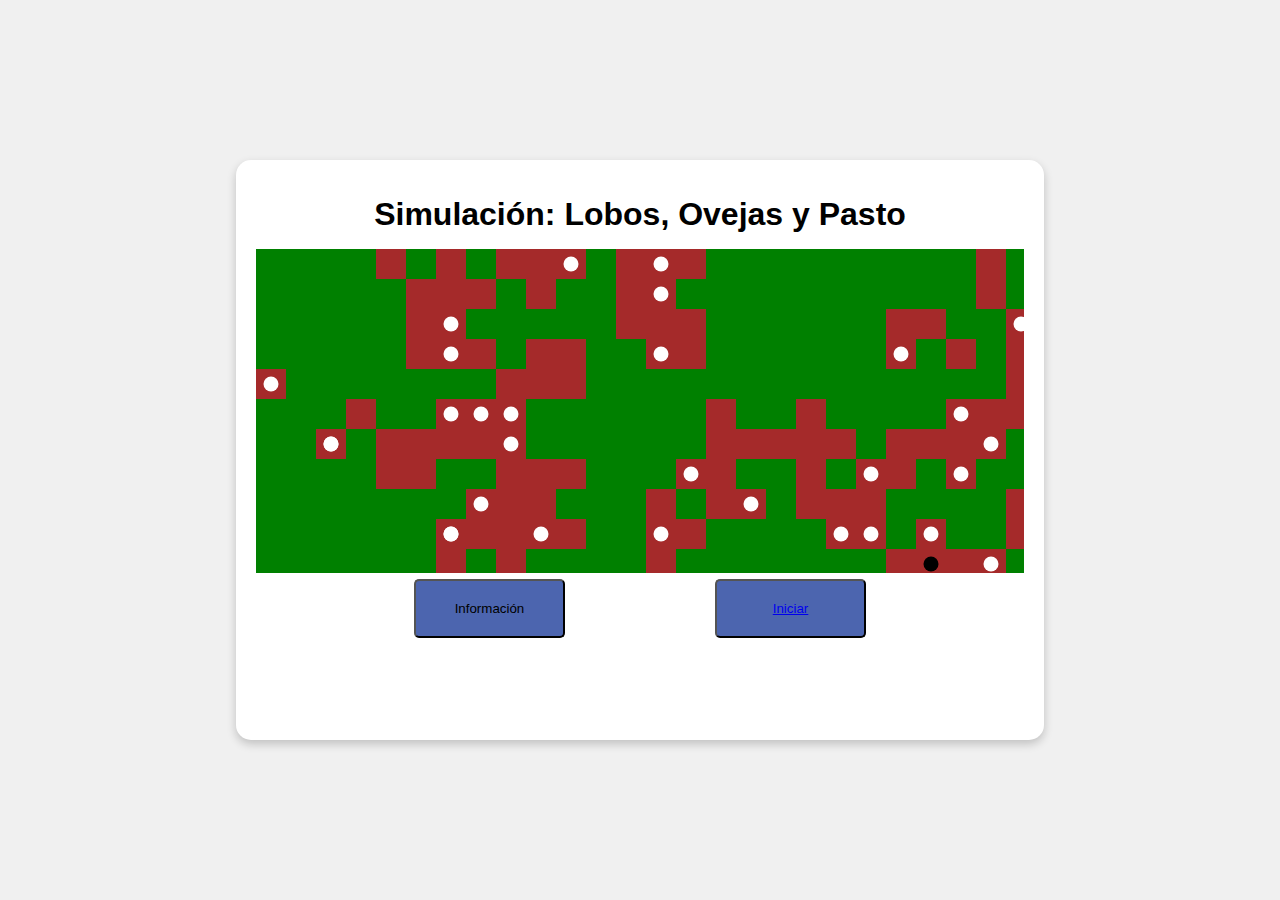
==== inicio.html @ e4118d66 "agregé la boton de informacion" ====
<!DOCTYPE html>
<html lang="en">
<head>
    <meta charset="UTF-8">
    <meta name="viewport" content="width=device-width, initial-scale=1.0">
    <title>Container with 3x3 Grid</title>
    <link rel="stylesheet" href="/css/inicio.css">
</head>
<body>
    <div class="container">
        <div class="item item-15">
            <div > <h1>Simulación: Lobos, Ovejas y Pasto</h1></div>
         
        </div>
        

        <div class="item item-70">
           
            <canvas id="simulationCanvas" width="1200px" height="800px"></canvas>
      <script type="module" src="js/main.js"></script>
       </div>

        <div class="item item-15">

           
            <button class="item2" id="openModal">Información</button>
            <button class="item2" ><a href="/paginados.html"> Iniciar</a> </button>
            
            
         
        </div>

        

        
    </div>

    <div id="myModal" class="modal">
        <div class="modal-content">
          <span class="close">&times;</span>
          <h2>Información</h2>
          <p>Lorem ipsum dolor sit amet, consectetur adipiscing elit. Phasellus vehicula, lorem id dictum consequat, erat tortor efficitur ligula, at tincidunt justo eros vel ligula. Sed accumsan malesuada libero in convallis. Donec dictum nunc eu velit aliquam, sit amet sollicitudin odio suscipit. Fusce volutpat, lacus at sagittis dignissim, justo felis suscipit magna, eget pellentesque nisi neque vel sem. Nam feugiat varius risus, non vehicula nunc consectetur id. Nullam a turpis ultricies, tincidunt neque non, vehicula ipsum. Ut pretium vestibulum nisl non ultrices. Nam tincidunt tortor vel risus dictum, a efficitur lectus viverra. Duis lacinia eros ut tincidunt facilisis.

            Praesent tincidunt augue id luctus faucibus. Mauris tempus nunc quis nisl malesuada, a interdum justo fermentum. Curabitur eget sagittis purus, sit amet euismod tortor. Aliquam ornare nunc non arcu fermentum, a pretium lorem aliquet. Etiam id vestibulum arcu. Suspendisse volutpat dui sit amet magna efficitur, non dignissim arcu tincidunt. Pellentesque habitant morbi tristique senectus et netus et malesuada fames ac turpis egestas. Donec congue leo quis orci egestas suscipit. Nam sagittis sem at risus gravida, non congue enim auctor. Proin vehicula eros a ex bibendum, nec pharetra urna vulputate.</p>
        </div>
      </div>
</body>
<script>
    // Referencias a los elementos
    const modal = document.getElementById("myModal");
    const openModalBtn = document.getElementById("openModal");
    const closeModalBtn = document.querySelector(".close");

    // Abrir el modal
    openModalBtn.onclick = function() {
      modal.style.display = "block";
    };

    // Cerrar el modal
    closeModalBtn.onclick = function() {
      modal.style.display = "none";
    };

    // Cerrar el modal haciendo clic fuera de él
    window.onclick = function(event) {
      if (event.target === modal) {
        modal.style.display = "none";
      }
    };
  </script>

</html>
---- css/inicio.css ----
/* Centrar el contenedor en la pantalla */
body {
    margin: 0;
    height: 100vh;
    display: flex;
    justify-content: center;
    align-items: center;
    background-color: #f0f0f0;
    font-family: Arial, sans-serif;
}

/* Contenedor principal */
.container {
    background-color: #ffffff;
    padding: 20px;
    height: 60%;
    width: 60%;
    border-radius: 15px;
    box-shadow: 0 4px 10px rgba(0, 0, 0, 0.2);
}

.item-15 {
    display: flex;
    justify-content: space-evenly; /* Espacio entre los elementos */
    align-items: center; /* Centra verticalmente los elementos */
    border-radius: 5px;
    padding: 1%;
  
    
    height: 10%; /* Ocupa el 15% de la altura del contenedor */
}

.item-70 {
   
    background-color: #4caf50;
    height: 60%; /* Ocupa el 50% de la altura del contenedor */
    overflow: hidden; /* Para evitar que la imagen sobresalga del contenedor */
}
.item2 {
    background-color: #4c65af;
       text-align: center;
       border-radius: 5px;
       display: flex;
       align-items: center;
       justify-content: center;
       padding: 20px;
       width: 20%;
       transition: transform 0.3s, background-color 0.3s;
   }

   .item2:hover {
    transform: scale(1.1);
    background-color: #454ca0;
}


.modal {
    display: none;
    position: fixed;
    z-index: 1;
    left: 0;
    top: 0;
    width: 100%;
    height: 100%;
    overflow: auto;
    background-color: rgba(0, 0, 0, 0.5);
  }

  /* Estilo para el contenido del modal */
  .modal-content {
    background-color: #fff;
    margin: 15% auto;
    padding: 20px;
    border: 1px solid #888;
    width: 80%;
    max-width: 500px;
    border-radius: 8px;
    text-align: center;
  }

  /* Estilo para el botón de cerrar */
  .close {
    color: #aaa;
    float: right;
    font-size: 28px;
    font-weight: bold;
    cursor: pointer;
  }

  .close:hover,
  .close:focus {
    color: #000;
    text-decoration: none;
  }
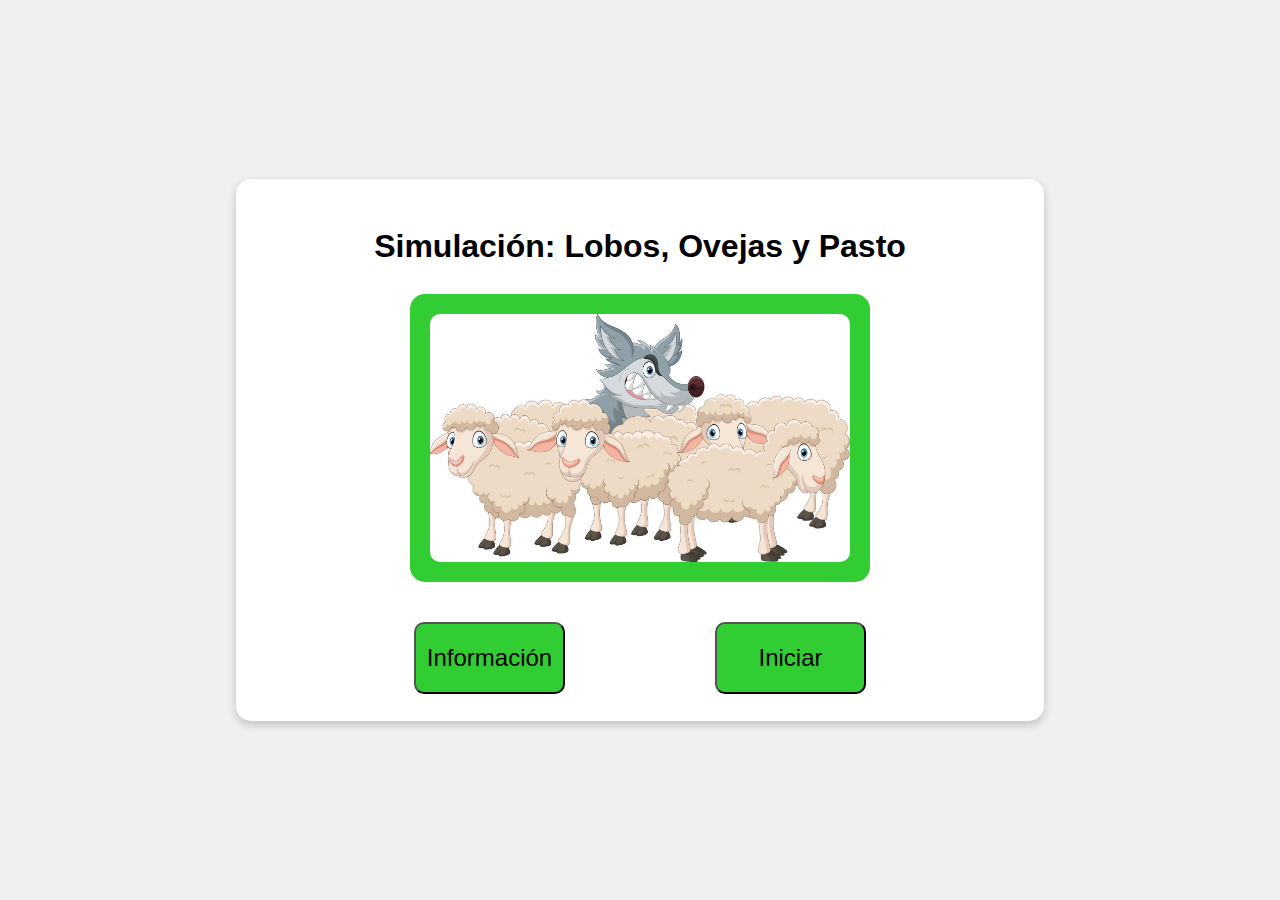
==== commit 59ea473a: "Algunos cambios" ====
--- a/inicio.html
+++ b/inicio.html
@@ -1,72 +1,83 @@
 <!DOCTYPE html>
 <html lang="en">
-<head>
-    <meta charset="UTF-8">
-    <meta name="viewport" content="width=device-width, initial-scale=1.0">
-    <title>Container with 3x3 Grid</title>
-    <link rel="stylesheet" href="/css/inicio.css">
-</head>
-<body>
-    <div class="container">
-        <div class="item item-15">
-            <div > <h1>Simulación: Lobos, Ovejas y Pasto</h1></div>
-         
-        </div>
-        
+    <head>
+        <meta charset="UTF-8" />
+        <meta name="viewport" content="width=device-width, initial-scale=1.0" />
+        <title>Container with 3x3 Grid</title>
+        <link rel="stylesheet" href="/css/inicio.css" />
+    </head>
+    <body>
+        <div class="container">
+            <div class="item-15">
+                <div><h1>Simulación: Lobos, Ovejas y Pasto</h1></div>
+            </div>
 
-        <div class="item item-70">
-           
-            <canvas id="simulationCanvas" width="1200px" height="800px"></canvas>
-      <script type="module" src="js/main.js"></script>
-       </div>
+            <div class="item">
+              <div class="item-70">
+                  <img src="/img/lobo-oveja.jpg" alt="" />
+              </div>
+            </div>
 
-        <div class="item item-15">
-
-           
-            <button class="item2" id="openModal">Información</button>
-            <button class="item2" ><a href="/paginados.html"> Iniciar</a> </button>
-            
-            
-         
+            <div class="item item-15">
+                <button class="item2" id="openModal">Información</button>
+                <button class="item2">
+                    <a href="/paginados.html"> Iniciar</a>
+                </button>
+            </div>
         </div>
 
-        
+        <div id="myModal" class="modal">
+            <div class="modal-content">
+                <span class="close">&times;</span>
+                <h2>Información</h2>
+                <p>
+                    Lorem ipsum dolor sit amet, consectetur adipiscing elit.
+                    Phasellus vehicula, lorem id dictum consequat, erat tortor
+                    efficitur ligula, at tincidunt justo eros vel ligula. Sed
+                    accumsan malesuada libero in convallis. Donec dictum nunc eu
+                    velit aliquam, sit amet sollicitudin odio suscipit. Fusce
+                    volutpat, lacus at sagittis dignissim, justo felis suscipit
+                    magna, eget pellentesque nisi neque vel sem. Nam feugiat
+                    varius risus, non vehicula nunc consectetur id. Nullam a
+                    turpis ultricies, tincidunt neque non, vehicula ipsum. Ut
+                    pretium vestibulum nisl non ultrices. Nam tincidunt tortor
+                    vel risus dictum, a efficitur lectus viverra. Duis lacinia
+                    eros ut tincidunt facilisis. Praesent tincidunt augue id
+                    luctus faucibus. Mauris tempus nunc quis nisl malesuada, a
+                    interdum justo fermentum. Curabitur eget sagittis purus, sit
+                    amet euismod tortor. Aliquam ornare nunc non arcu fermentum,
+                    a pretium lorem aliquet. Etiam id vestibulum arcu.
+                    Suspendisse volutpat dui sit amet magna efficitur, non
+                    dignissim arcu tincidunt. Pellentesque habitant morbi
+                    tristique senectus et netus et malesuada fames ac turpis
+                    egestas. Donec congue leo quis orci egestas suscipit. Nam
+                    sagittis sem at risus gravida, non congue enim auctor. Proin
+                    vehicula eros a ex bibendum, nec pharetra urna vulputate.
+                </p>
+            </div>
+        </div>
+    </body>
+    <script>
+        // Referencias a los elementos
+        const modal = document.getElementById("myModal");
+        const openModalBtn = document.getElementById("openModal");
+        const closeModalBtn = document.querySelector(".close");
 
-        
-    </div>
+        // Abrir el modal
+        openModalBtn.onclick = function () {
+            modal.style.display = "block";
+        };
 
-    <div id="myModal" class="modal">
-        <div class="modal-content">
-          <span class="close">&times;</span>
-          <h2>Información</h2>
-          <p>Lorem ipsum dolor sit amet, consectetur adipiscing elit. Phasellus vehicula, lorem id dictum consequat, erat tortor efficitur ligula, at tincidunt justo eros vel ligula. Sed accumsan malesuada libero in convallis. Donec dictum nunc eu velit aliquam, sit amet sollicitudin odio suscipit. Fusce volutpat, lacus at sagittis dignissim, justo felis suscipit magna, eget pellentesque nisi neque vel sem. Nam feugiat varius risus, non vehicula nunc consectetur id. Nullam a turpis ultricies, tincidunt neque non, vehicula ipsum. Ut pretium vestibulum nisl non ultrices. Nam tincidunt tortor vel risus dictum, a efficitur lectus viverra. Duis lacinia eros ut tincidunt facilisis.
+        // Cerrar el modal
+        closeModalBtn.onclick = function () {
+            modal.style.display = "none";
+        };
 
-            Praesent tincidunt augue id luctus faucibus. Mauris tempus nunc quis nisl malesuada, a interdum justo fermentum. Curabitur eget sagittis purus, sit amet euismod tortor. Aliquam ornare nunc non arcu fermentum, a pretium lorem aliquet. Etiam id vestibulum arcu. Suspendisse volutpat dui sit amet magna efficitur, non dignissim arcu tincidunt. Pellentesque habitant morbi tristique senectus et netus et malesuada fames ac turpis egestas. Donec congue leo quis orci egestas suscipit. Nam sagittis sem at risus gravida, non congue enim auctor. Proin vehicula eros a ex bibendum, nec pharetra urna vulputate.</p>
-        </div>
-      </div>
-</body>
-<script>
-    // Referencias a los elementos
-    const modal = document.getElementById("myModal");
-    const openModalBtn = document.getElementById("openModal");
-    const closeModalBtn = document.querySelector(".close");
-
-    // Abrir el modal
-    openModalBtn.onclick = function() {
-      modal.style.display = "block";
-    };
-
-    // Cerrar el modal
-    closeModalBtn.onclick = function() {
-      modal.style.display = "none";
-    };
-
-    // Cerrar el modal haciendo clic fuera de él
-    window.onclick = function(event) {
-      if (event.target === modal) {
-        modal.style.display = "none";
-      }
-    };
-  </script>
-
+        // Cerrar el modal haciendo clic fuera de él
+        window.onclick = function (event) {
+            if (event.target === modal) {
+                modal.style.display = "none";
+            }
+        };
+    </script>
 </html>
--- a/css/inicio.css
+++ b/css/inicio.css
@@ -13,7 +13,7 @@
 .container {
     background-color: #ffffff;
     padding: 20px;
-    height: 60%;
+    height: auto;
     width: 60%;
     border-radius: 15px;
     box-shadow: 0 4px 10px rgba(0, 0, 0, 0.2);
@@ -25,34 +25,60 @@
     align-items: center; /* Centra verticalmente los elementos */
     border-radius: 5px;
     padding: 1%;
-  
-    
+
     height: 10%; /* Ocupa el 15% de la altura del contenedor */
 }
 
+
 .item-70 {
-   
-    background-color: #4caf50;
-    height: 60%; /* Ocupa el 50% de la altura del contenedor */
-    overflow: hidden; /* Para evitar que la imagen sobresalga del contenedor */
-}
-.item2 {
-    background-color: #4c65af;
-       text-align: center;
-       border-radius: 5px;
-       display: flex;
-       align-items: center;
-       justify-content: center;
-       padding: 20px;
-       width: 20%;
-       transition: transform 0.3s, background-color 0.3s;
-   }
-
-   .item2:hover {
-    transform: scale(1.1);
-    background-color: #454ca0;
+  display: flex; /* Habilita el uso de flexbox */
+  justify-content: center; /* Centra horizontalmente */
+  align-items: center; /* Centra verticalmente */
+  background-color: #32cd32; /* Fondo verde claro */
+  width: 60%; /* Ocupa todo el ancho disponible */
+  height: 60%; /* Ajusta la altura al 60% del contenedor */
+  border-radius: 15px; /* Bordes redondeados */
+  padding: 20px; /* Espaciado interno para dar margen a la imagen */
+  box-sizing: border-box; /* Asegura que el padding no afecte el tamaño total */
+  margin-left: auto;
+  margin-right: auto;
+  margin-bottom: 2rem;
 }
 
+.item-70 img {
+  max-width: 100%; /* Escala la imagen dentro del contenedor */
+  max-height: 100%; /* Mantiene proporciones dentro del contenedor */
+  object-fit: contain; /* Asegura que la imagen no se deforme */
+  border-radius: 10px; /* Opcional: bordes redondeados para la imagen */
+}
+
+.item2 {
+    background-color: #32cd32;
+    text-align: center;
+    border-radius: 10px;
+    display: flex;
+    align-items: center;
+    justify-content: center;
+    padding: 20px;
+    width: 20%;
+    transition: transform 0.3s, background-color 0.3s;
+    color: black;
+    font-size: 1.5rem;
+    text-decoration: none;  
+    cursor: pointer;
+}
+
+.item2 a {
+  text-decoration: none; 
+  color: inherit; 
+  font-size: inherit; 
+  cursor: pointer; 
+}
+
+.item2:hover {
+    transform: scale(1.1);
+    background-color: #2bb22b;
+}
 
 .modal {
     display: none;
@@ -64,10 +90,10 @@
     height: 100%;
     overflow: auto;
     background-color: rgba(0, 0, 0, 0.5);
-  }
+}
 
-  /* Estilo para el contenido del modal */
-  .modal-content {
+/* Estilo para el contenido del modal */
+.modal-content {
     background-color: #fff;
     margin: 15% auto;
     padding: 20px;
@@ -76,19 +102,19 @@
     max-width: 500px;
     border-radius: 8px;
     text-align: center;
-  }
+}
 
-  /* Estilo para el botón de cerrar */
-  .close {
+/* Estilo para el botón de cerrar */
+.close {
     color: #aaa;
     float: right;
     font-size: 28px;
     font-weight: bold;
     cursor: pointer;
-  }
+}
 
-  .close:hover,
-  .close:focus {
+.close:hover,
+.close:focus {
     color: #000;
     text-decoration: none;
-  }+}
